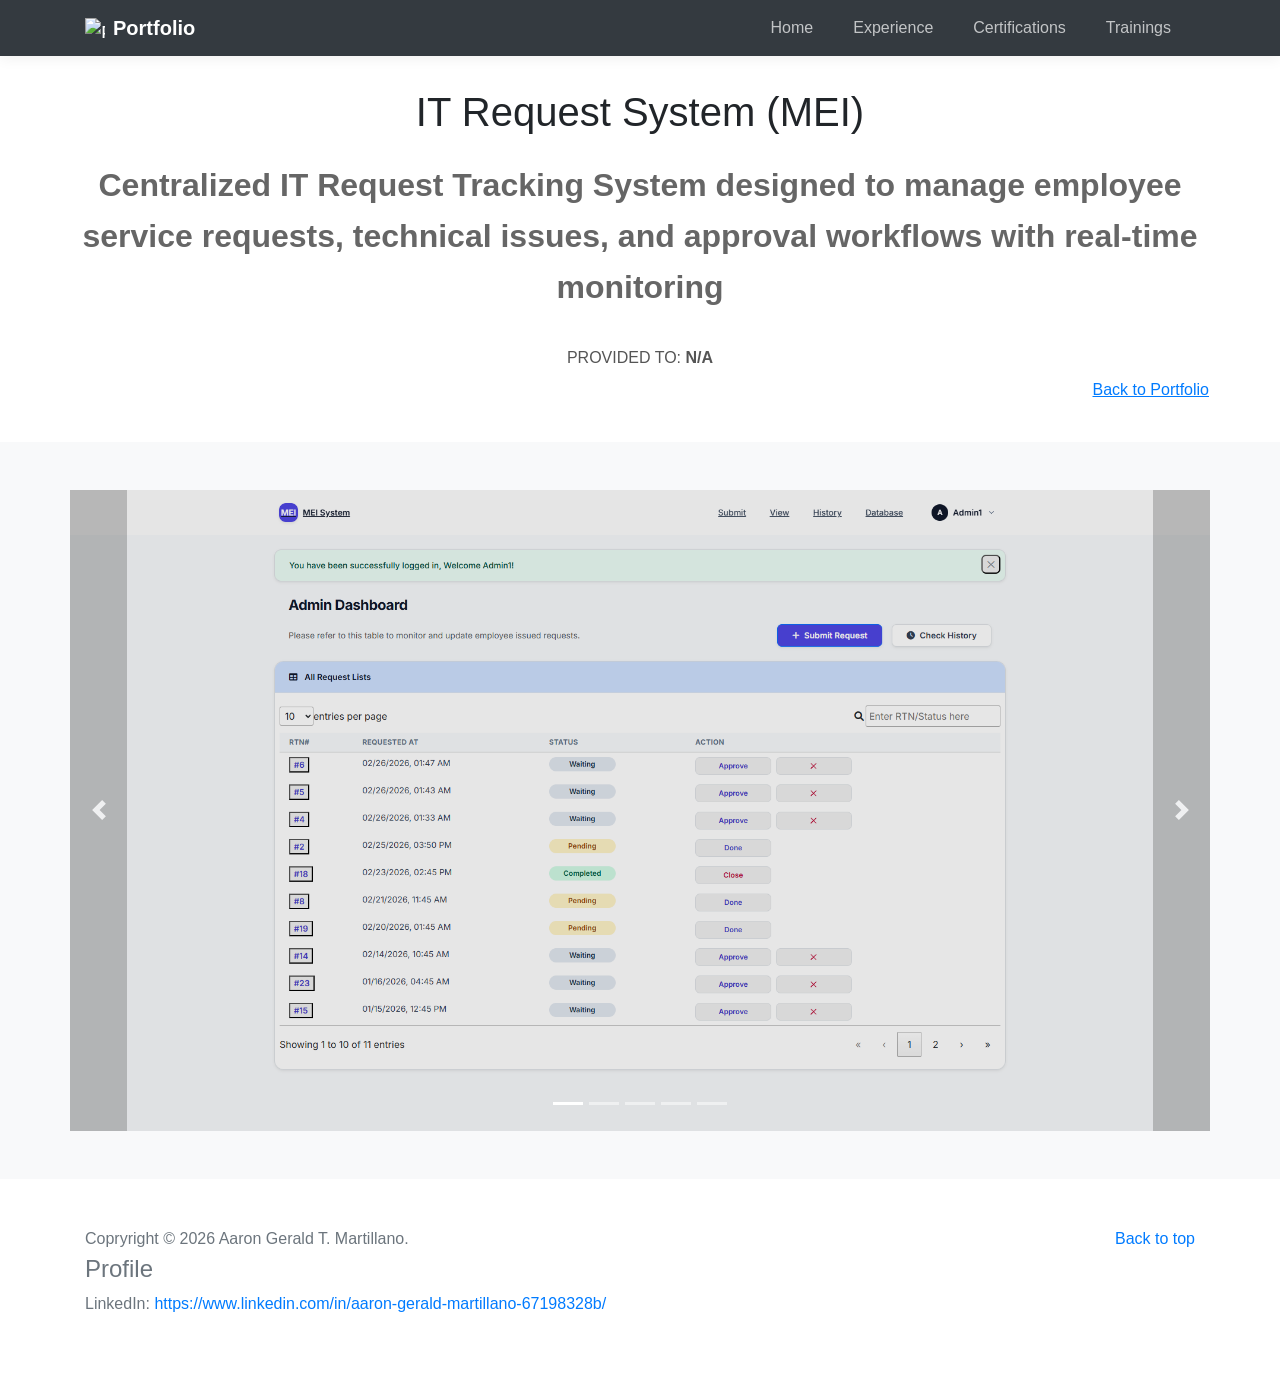
==== it-request-system.html @ b1896044 "added sitemap url" ====
<!doctype html>
<html lang="en">
  <head>
    <meta charset="utf-8">
    <meta name="viewport" content="width=device-width, initial-scale=1, shrink-to-fit=no">
    <meta name="description" content="Graduate of BS Computer Engineering in FEU Alabang, specializing in network and security infrastructure, operating systems and Python development. Fortinet FCA certified and Pearson IT Specialist in Python. Based in Cavite, Philippines.">
    <meta name="author" content="Aaron Gerald T. Martillano">
    <title>IT Request System (MEI) - Aaron Gerald T. Martillano</title>
    <link rel="icon" href="https://cdnjs.cloudflare.com/ajax/libs/font-awesome/7.0.1/css/all.min.css">

    <!-- Bootstrap core CSS -->
    <link href="https://cdn.jsdelivr.net/npm/bootstrap@4.6.2/dist/css/bootstrap.min.css" rel="stylesheet">

    <!-- Custom styles for this template -->
    <link href="assets/css/styles.css" rel="stylesheet">

    <link rel="canonical" href="https://aarown.site" />
  </head>

  <body>

    <header id="navbar-container"></header>

    <main role="main">

      <section class="jumbotron text-center">
        <div class="container">
          <h1 class="jumbotron-heading">IT Request System (MEI)</h1>
          <h1 class="project-description">Centralized IT Request Tracking System designed to manage employee service requests, technical issues, and approval workflows with real-time monitoring</h1>
          <p class="provided-to">PROVIDED TO: <strong>N/A</strong></p>
          <!-- <p class="demo-notice">THE FOLLOWING DATA IS JUST A SAMPLE FOR DEMONSTRATION PURPOSES ONLY.</p> -->
          <a href="index.html" class="back-portfolio">Back to Portfolio</a>
        </div>
      </section>

      <div class="album py-5 bg-light">
        <div class="container">

          <div class="row">
            <div id="carouselExampleIndicators" class="carousel slide" data-ride="carousel">
            <ol class="carousel-indicators">
              <li data-target="#carouselExampleIndicators" data-slide-to="0" class="active"></li>
              <li data-target="#carouselExampleIndicators" data-slide-to="1"></li>
              <li data-target="#carouselExampleIndicators" data-slide-to="2"></li>
              <li data-target="#carouselExampleIndicators" data-slide-to="3"></li>
              <li data-target="#carouselExampleIndicators" data-slide-to="3"></li>
            </ol>
            <div class="carousel-inner">
              <div class="carousel-item active">
                <img class="d-block w-100" src="assets/img/project2-b.png" alt="First slide">
              </div>
              <div class="carousel-item">
                <img class="d-block w-100" src="assets/img/project2-c.png" alt="Second slide">
              </div>
              <div class="carousel-item">
                <img class="d-block w-100" src="assets/img/project2-d.png" alt="Third slide">
              </div>
              <div class="carousel-item">
                <img class="d-block w-100" src="assets/img/project2-e.png" alt="Fourth slide">
              </div>
              <div class="carousel-item">
                <img class="d-block w-100" src="assets/img/project2-f.png" alt="Fourth slide">
              </div>
            </div>
            <a class="carousel-control-prev" href="#carouselExampleIndicators" role="button" data-slide="prev">
              <span class="carousel-control-prev-icon" aria-hidden="true"></span>
              <span class="sr-only">Previous</span>
            </a>
            <a class="carousel-control-next" href="#carouselExampleIndicators" role="button" data-slide="next">
              <span class="carousel-control-next-icon" aria-hidden="true"></span>
              <span class="sr-only">Next</span>
            </a>
          </div>
          
            
          </div>
        </div>
      </div>

    </main>

    <footer class="text-muted">
      <div class="container">
        <p class="float-right">
          <a href="#">Back to top</a>
        </p>
        <p>Copryright &copy; 2026 Aaron Gerald T. Martillano.</p>
        <h4 class="text-black">Profile</h4>
              <ul class="list-unstyled">
                <li class="text-black">LinkedIn: <a href="https://www.linkedin.com/in/aaron-gerald-martillano-67198328b/" class="text-blue">https://www.linkedin.com/in/aaron-gerald-martillano-67198328b/</a></li>
              </ul>
      </div>
    </footer>

    <!-- Bootstrap core JavaScript
    ================================================== -->
    <!-- Placed at the end of the document so the pages load faster -->
    <script src="https://code.jquery.com/jquery-3.2.1.slim.min.js" integrity="sha384-KJ3o2DKtIkvYIK3UENzmM7KCkRr/rE9/Qpg6aAZGJwFDMVNA/GpGFF93hXpG5KkN" crossorigin="anonymous"></script>
    <script src="https://cdn.jsdelivr.net/npm/bootstrap@4.6.2/dist/js/bootstrap.bundle.min.js"></script>
    <script src="assets/js/load-navbar.js"></script>
  </body>
</html>
---- assets/css/styles.css ----
:root {
  --jumbotron-padding-y: 1rem;
}

/* Fixed Navbar */
.sticky-top {
  position: fixed;
  top: 0;
  left: 0;
  right: 0;
  z-index: 1020;
  width: 100%;
}

/* Body padding to account for fixed navbar */
body {
  padding-top: 56px;
}

/* Scroll margin for sections to create space below fixed navbar */
#experience,
#certifications,
#trainings {
  scroll-margin-top: 65px;
}

/* Navbar parent container */
header {
  width: 100%;
}

/* Fixed Navbar */
.navbar.sticky-top {
  position: fixed;
  top: 0;
  left: 0;
  right: 0;
  width: 100%;
  z-index: 1020;
}

/* Navbar Navigation Styles */
.navbar-nav .nav-link {
  color: rgba(255, 255, 255, 0.7) !important;
  font-weight: 500;
  padding: 0.5rem 1rem !important;
  transition: all 0.3s ease;
  margin-right: 0.5rem;
}

.navbar-nav .nav-link:hover {
  color: #ffffff !important;
}

.navbar-nav .btn-link {
  background: none;
  border: none;
  color: rgba(255, 255, 255, 0.7) !important;
  font-weight: 500;
  padding: 0.5rem 1rem !important;
  transition: all 0.3s ease;
  margin-right: 0.5rem;
  cursor: pointer;
}

.navbar-nav .btn-link:hover {
  color: #ffffff !important;
}

.navbar-nav .btn-outline-light {
  padding: 0.275rem 0.75rem !important;
  font-size: 0.875rem;
  font-weight: 600;
}

.navbar-nav .btn-outline-light:hover {
  background-color: #007bff;
  border-color: #007bff;
}

@media (max-width: 767.98px) {
  .navbar-nav {
    margin-top: 1rem;
    border-top: 1px solid rgba(255, 255, 255, 0.1);
    padding-top: 1rem;
  }
  
  .navbar-nav .nav-link,
  .navbar-nav .btn-link {
    padding: 0.75rem 0 !important;
    margin-right: 0 !important;
  }
  
  .navbar-nav .ml-md-2 {
    margin-left: 0 !important;
    margin-top: 0.5rem;
  }
}

.jumbotron {
  padding-top: var(--jumbotron-padding-y);
  padding-bottom: var(--jumbotron-padding-y);
  margin-bottom: 0;
  background-color: #fff;
}
@media (min-width: 768px) {
  .jumbotron {
    padding-top: calc(var(--jumbotron-padding-y) * 2);
    padding-bottom: calc(var(--jumbotron-padding-y) * 2);
  }
}

.jumbotron p:last-child {
  margin-bottom: 0;
}

/* Social Buttons Styling */
.btn-social {
  padding: 0.75rem 1.5rem !important;
  font-size: 1rem;
  font-weight: 600;
  border-radius: 50px;
  border: 2px solid;
  transition: all 0.3s ease;
  text-decoration: none;
  display: inline-flex;
  align-items: center;
  justify-content: center;
  margin: 0.5rem !important;
  min-width: 180px;
  height: 50px;
  width: auto;
}

.btn-social i {
  margin-right: 0.5rem;
}

/* GitHub Button */
.btn-github {
  color: #ffffff;
  background-color: #333333;
  border-color: #333333;
}

.btn-github:hover {
  color: #ffffff;
  background-color: #24292e;
  border-color: #24292e;
  box-shadow: 0 4px 15px rgba(51, 51, 51, 0.3);
  transform: translateY(-2px);
}

/* TryHackMe Button */
.btn-tryhackme {
  color: #ffffff;
  background: linear-gradient(135deg, #0f0f0f 0%, #1a1a1a 100%);
  border-color: #00C853;
  border-width: 2px;
}

.btn-tryhackme:hover {
  color: #ffffff;
  background: linear-gradient(135deg, #00C853 0%, #00B344 100%);
  border-color: #00C853;
  box-shadow: 0 4px 20px rgba(0, 200, 83, 0.4);
  transform: translateY(-2px);
}

/* LinkedIn Button */
.btn-linkedin {
  color: #ffffff;
  background-color: #0A66C2;
  border-color: #0A66C2;
}

.btn-linkedin:hover {
  color: #ffffff;
  background-color: #084d96;
  border-color: #084d96;
  box-shadow: 0 4px 15px rgba(10, 102, 194, 0.3);
  transform: translateY(-2px);
}

.jumbotron-heading {
  font-weight: 300;
}

.project-description {
  font-size: 2rem;
  font-weight: 600;
  color: #666;
  margin-top: 1rem;
  line-height: 1.6;
}

.demo-notice {
  color: #999;
  font-size: 0.95rem;
  margin-top: 1.5rem;
  margin-bottom: 0.5rem;
  font-style: italic;
}

.provided-to {
  color: #555;
  font-size: 1rem;
  margin-top: 1.5rem;
  margin-bottom: 0;
  font-weight: 500;
}

.back-portfolio {
  padding: 0.5rem 1.5rem;
  align-self: flex-end;
  text-decoration: underline;
}

.jumbotron .container {
  max-width: 80rem;
  display: flex;
  flex-direction: column;
}

footer {
  padding-top: 3rem;
  padding-bottom: 3rem;
}

footer p {
  margin-bottom: .25rem;
}

.box-shadow { box-shadow: 0 .25rem .75rem rgba(0, 0, 0, .05); }

.carousel-control-prev,
.carousel-control-next {
  background-color: rgba(0, 0, 0, 0.4);
  width: 5%;
}

.carousel-control-prev-icon,
.carousel-control-next-icon {
  filter: brightness(1.5);
}

.carousel-inner img {
  filter: brightness(0.9);
}

.carousel-indicators li {
  background-color: rgba(255, 255, 255, 1.5);
}

.carousel-indicators li.active {
  background-color: rgba(255, 255, 255, 1.5);
}

.training-card-img {
  height: 150px;
  object-fit: contain;
  padding: 10px;
  background-color: #f8f9fa;
}

/* Horizontal Training List */
.training-list {
  display: flex;
  flex-direction: column;
  gap: 15px;
}

.training-item {
  display: flex;
  align-items: center;
  gap: 20px;
  padding: 20px;
  background-color: #fff;
  border-radius: 8px;
  box-shadow: 0 2px 8px rgba(0, 0, 0, 0.08);
  transition: all 0.3s ease;
}

.training-item:hover {
  box-shadow: 0 4px 12px rgba(0, 123, 255, 0.15);
  transform: translateY(-2px);
}

.training-item-img {
  width: 100px;
  height: 100px;
  object-fit: contain;
  flex-shrink: 0;
  background-color: #f8f9fa;
  padding: 8px;
  border-radius: 6px;
}

.training-item-content {
  flex-grow: 1;
}

.training-item-title {
  font-size: 1.1rem;
  font-weight: 600;
  color: #333;
  margin-bottom: 5px;
  margin-top: 0;
}

/* Responsive for mobile */
@media (max-width: 768px) {
  .training-item {
    flex-direction: column;
    text-align: center;
  }

  .training-item-img {
    width: 80px;
    height: 80px;
  }
}

.training-provider {
  font-size: 0.875rem;
  color: #999;
  margin-top: 0.5rem;
  margin-bottom: 0;
}

.card {
  display: flex;
  flex-direction: column;
  height: 100%;
}

.card-body {
  flex-grow: 1;
  display: flex;
  flex-direction: column;
}

.card-body .d-flex {
  margin-top: auto;
}

/* Timeline Styles */
.timeline {
  position: relative;
  padding: 20px 0;
}

.timeline::before {
  content: '';
  position: absolute;
  left: 50%;
  transform: translateX(-50%);
  width: 4px;
  height: 100%;
  background: linear-gradient(to bottom, #007bff, #0056b3);
  border-radius: 2px;
}

.timeline-item {
  margin-bottom: 50px;
  position: relative;
}

.timeline-item:nth-child(odd) .timeline-content {
  margin-left: 0;
  margin-right: 50%;
  padding-right: 30px;
  text-align: right;
}

.timeline-item:nth-child(even) .timeline-content {
  margin-left: 50%;
  margin-right: 0;
  padding-left: 30px;
  text-align: left;
}

.timeline-marker {
  position: absolute;
  left: 50%;
  top: 30px;
  transform: translateX(-50%);
  width: 20px;
  height: 20px;
  background: white;
  border: 4px solid #007bff;
  border-radius: 50%;
  z-index: 1;
  transition: all 0.3s ease;
}

.timeline-item:hover .timeline-marker {
  width: 28px;
  height: 28px;
  background: #007bff;
  box-shadow: 0 0 0 8px rgba(0, 123, 255, 0.1);
}

.timeline-content {
  padding: 20px;
  background: #f8f9fa;
  border-radius: 8px;
  box-shadow: 0 2px 8px rgba(0, 0, 0, 0.08);
  transition: all 0.3s ease;
}

.timeline-item:hover .timeline-content {
  box-shadow: 0 4px 12px rgba(0, 123, 255, 0.15);
  background: #fff;
}

.timeline-title {
  font-size: 1.3rem;
  font-weight: 600;
  color: #333;
  margin-bottom: 5px;
}

.timeline-company {
  font-size: 1rem;
  color: #007bff;
  font-weight: 500;
  margin-bottom: 5px;
}

.timeline-date {
  font-size: 0.9rem;
  color: #999;
  margin-bottom: 10px;
  font-style: italic;
}

.timeline-description {
  font-size: 0.95rem;
  color: #555;
  line-height: 1.6;
  margin-bottom: 15px;
}

.timeline-tags {
  display: flex;
  flex-wrap: wrap;
  gap: 8px;
}

.timeline-tags .badge {
  font-size: 0.75rem;
  padding: 6px 12px;
  border-radius: 20px;
}

/* Education Timeline Item - Foundation */
.timeline-item-education {
  position: relative;
  margin-bottom: 100px;
}

.timeline-item-education .timeline-content {
  margin-left: 0 !important;
  margin-right: 0 !important;
  padding: 30px;
  background: linear-gradient(135deg, #e7f0ff 0%, #f0f4ff 100%);
  border: 2px dashed #007bff;
  border-radius: 12px;
  text-align: center;
  box-shadow: inset 0 2px 4px rgba(0, 123, 255, 0.05);
}

.timeline-item-education:hover .timeline-content {
  background: linear-gradient(135deg, #d9e8ff 0%, #e7ecff 100%);
  border-color: #0056b3;
}

.timeline-item-education .timeline-marker {
  left: 50%;
  background: #007bff;
  border-color: #fff;
  width: 24px;
  height: 24px;
  top: -42px;
}

.timeline-item-education .timeline-title {
  color: #007bff;
  font-weight: 700;
}

.timeline-item-education .timeline-company {
  color: #0056b3;
  font-weight: 600;
  font-size: 1.05rem;
}

/* Responsive Timeline */
@media (max-width: 768px) {
  .timeline::before {
    left: 15px;
  }

  .timeline-item:nth-child(odd) .timeline-content,
  .timeline-item:nth-child(even) .timeline-content {
    margin-left: 50px;
    margin-right: 0;
    padding-left: 20px;
    padding-right: 0;
    text-align: left;
  }

  .timeline-item-education .timeline-content {
    margin-left: 0 !important;
    margin-right: 0 !important;
    text-align: center;
    padding: 20px;
  }

  .timeline-marker {
    left: 15px;
  }
}
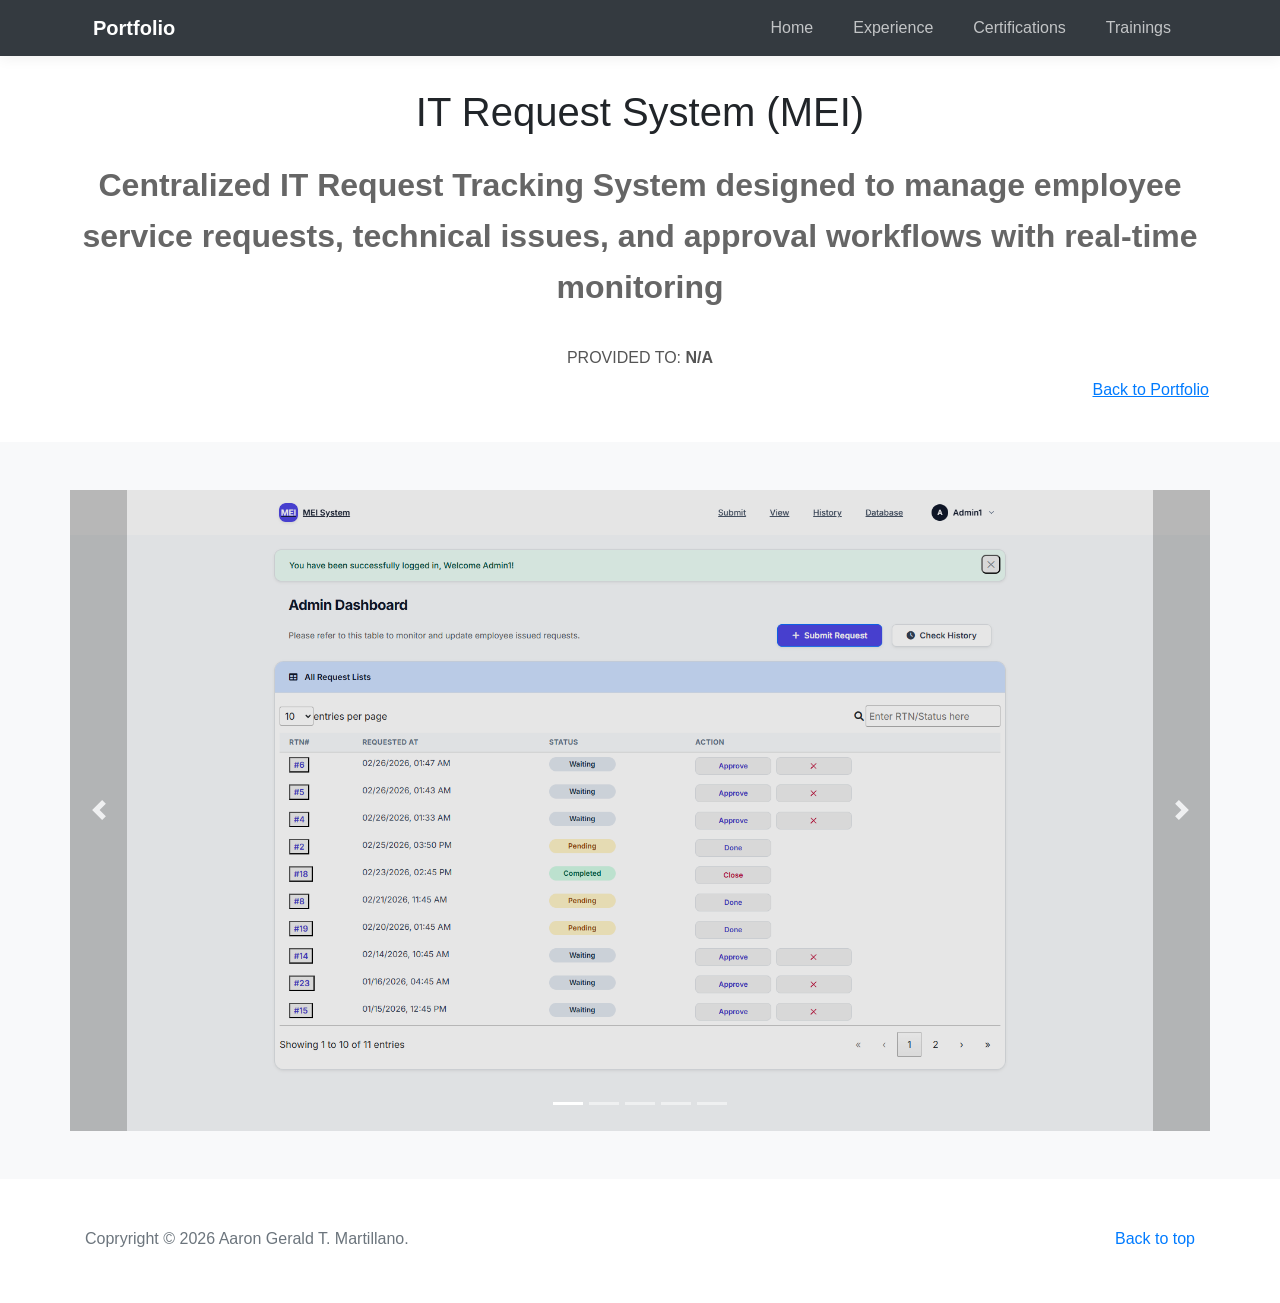
==== commit 21fdae48: "modified UI for simplicity and remove redundant items" ====
--- a/it-request-system.html
+++ b/it-request-system.html
@@ -4,10 +4,11 @@
   <head>
     <meta charset="utf-8">
     <meta name="viewport" content="width=device-width, initial-scale=1, shrink-to-fit=no">
-    <meta name="description" content="Graduate of BS Computer Engineering in FEU Alabang, specializing in network and security infrastructure, operating systems and Python development. Fortinet FCA certified and Pearson IT Specialist in Python. Based in Cavite, Philippines.">
+    <meta name="robots" content="noindex, nofollow">
+    <meta name="description" content="Computer Engineering graduate from FEU Alabang with hands-on experience in IT infrastructure, network support, and systems administration. Fortinet FCA certified and Pearson IT Specialist in Python, with additional exposure to full-stack development and Linux environments. Currently pursuing CCNA.">
     <meta name="author" content="Aaron Gerald T. Martillano">
     <title>IT Request System (MEI) - Aaron Gerald T. Martillano</title>
-    <link rel="icon" href="https://cdnjs.cloudflare.com/ajax/libs/font-awesome/7.0.1/css/all.min.css">
+    <link rel="icon" type="image/x-icon" href="favicon.ico">
 
     <!-- Bootstrap core CSS -->
     <link href="https://cdn.jsdelivr.net/npm/bootstrap@4.6.2/dist/css/bootstrap.min.css" rel="stylesheet">
@@ -86,10 +87,6 @@
           <a href="#">Back to top</a>
         </p>
         <p>Copryright &copy; 2026 Aaron Gerald T. Martillano.</p>
-        <h4 class="text-black">Profile</h4>
-              <ul class="list-unstyled">
-                <li class="text-black">LinkedIn: <a href="https://www.linkedin.com/in/aaron-gerald-martillano-67198328b/" class="text-blue">https://www.linkedin.com/in/aaron-gerald-martillano-67198328b/</a></li>
-              </ul>
       </div>
     </footer>
 
--- a/assets/css/styles.css
+++ b/assets/css/styles.css
@@ -20,7 +20,8 @@
 /* Scroll margin for sections to create space below fixed navbar */
 #experience,
 #certifications,
-#trainings {
+#trainings,
+#contact {
   scroll-margin-top: 65px;
 }
 
@@ -231,7 +232,81 @@
   margin-bottom: .25rem;
 }
 
+/* Contact Form Styles */
+.contact-section {
+  background-color: #f8f9fa !important;
+}
+
+.contact-form {
+  background: white;
+  padding: 2rem;
+  border-radius: 10px;
+  box-shadow: 0 2px 10px rgba(0, 0, 0, 0.08);
+}
+
+.contact-form .form-group label {
+  font-weight: 600;
+  color: #333;
+  margin-bottom: 0.5rem;
+}
+
+.contact-form .form-control {
+  border: 1px solid #ddd;
+  border-radius: 6px;
+  padding: 0.75rem;
+  font-size: 0.95rem;
+  transition: all 0.3s ease;
+}
+
+.contact-form .form-control:focus {
+  border-color: #007bff;
+  box-shadow: 0 0 0 0.2rem rgba(0, 123, 255, 0.25);
+}
+
+.contact-form .btn-primary {
+  padding: 0.75rem 1.5rem;
+  font-weight: 600;
+  border-radius: 6px;
+  background-color: #007bff;
+  border-color: #007bff;
+  transition: all 0.3s ease;
+  font-size: 1rem;
+}
+
+.contact-form .btn-primary:hover {
+  background-color: #0056b3;
+  border-color: #0056b3;
+  box-shadow: 0 4px 12px rgba(0, 123, 255, 0.3);
+  transform: translateY(-2px);
+}
+
+.alert {
+  border-radius: 6px;
+  border: none;
+}
+
+.alert-success {
+  background-color: #d4edda;
+  color: #155724;
+}
+
+.alert-danger {
+  background-color: #f8d7da;
+  color: #721c24;
+}
+
 .box-shadow { box-shadow: 0 .25rem .75rem rgba(0, 0, 0, .05); }
+
+/* Center project cards in album section */
+.album .row {
+  display: flex;
+  justify-content: center;
+  flex-wrap: wrap;
+}
+
+.album .col-md-4 {
+  margin-bottom: 1.5rem;
+}
 
 .carousel-control-prev,
 .carousel-control-next {
@@ -370,7 +445,7 @@
   margin-left: 0;
   margin-right: 50%;
   padding-right: 30px;
-  text-align: right;
+  text-align: left;
 }
 
 .timeline-item:nth-child(even) .timeline-content {
@@ -440,6 +515,12 @@
   color: #555;
   line-height: 1.6;
   margin-bottom: 15px;
+  padding-left: 1.5rem;
+  list-style-type: disc;
+}
+
+.timeline-description li {
+  margin-bottom: 8px;
 }
 
 .timeline-tags {
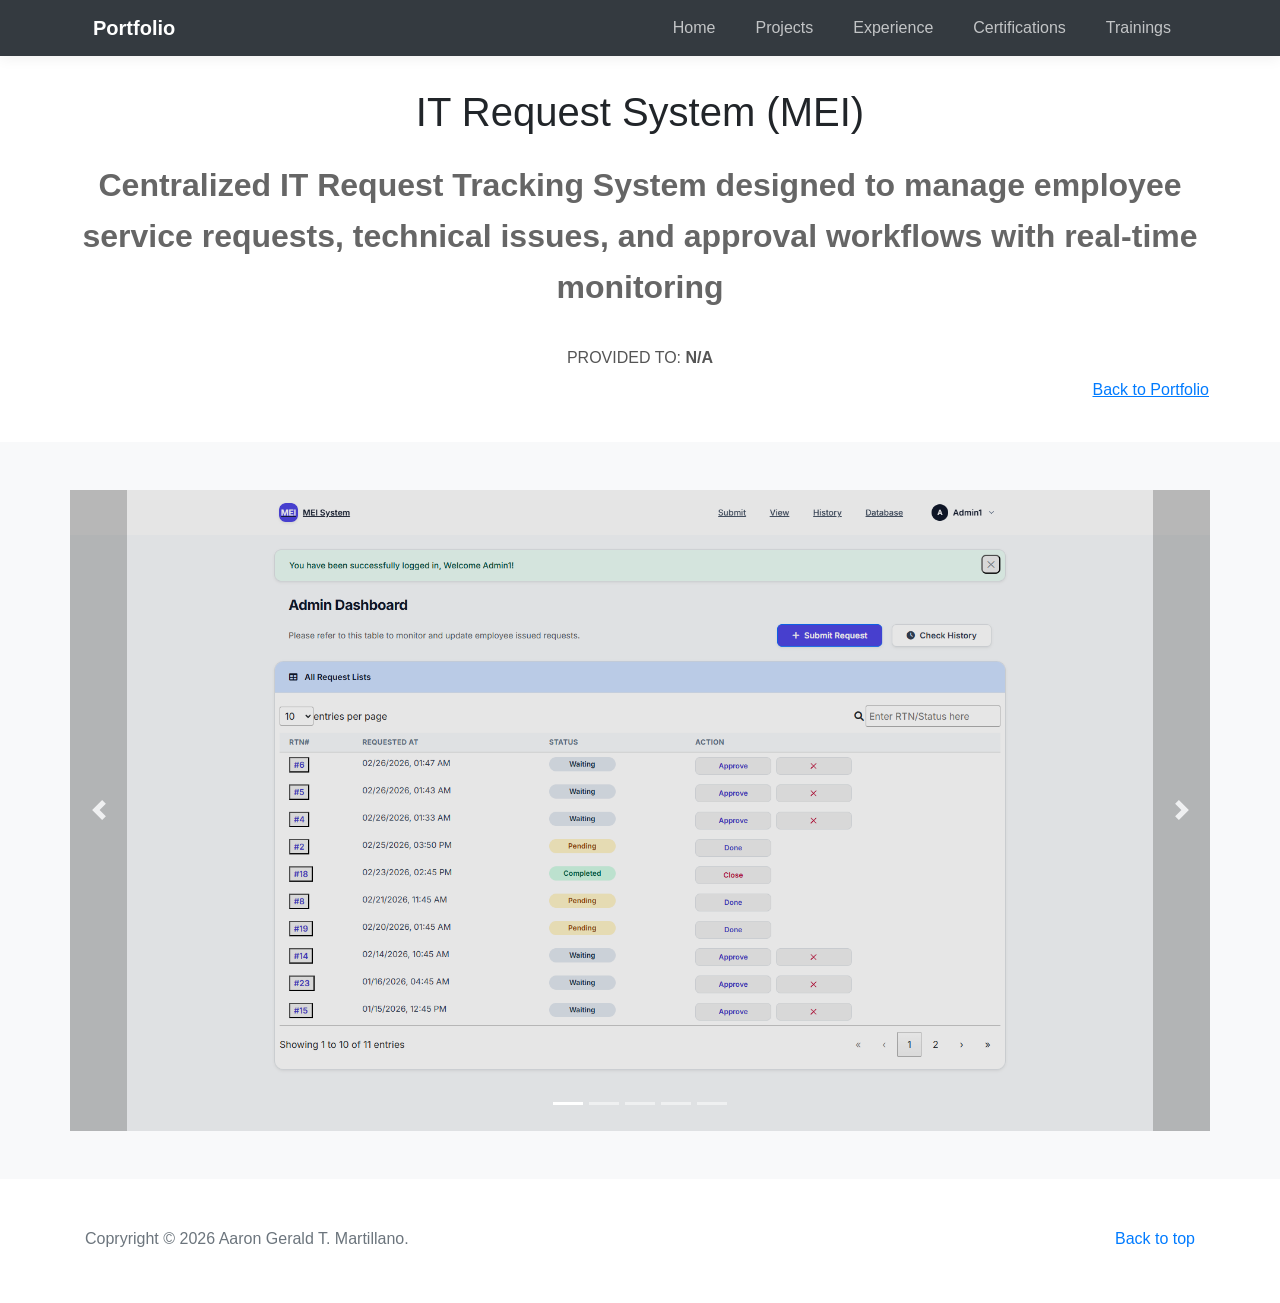
==== commit 00310e8c: "modified SEO content description" ====
--- a/it-request-system.html
+++ b/it-request-system.html
@@ -5,7 +5,7 @@
     <meta charset="utf-8">
     <meta name="viewport" content="width=device-width, initial-scale=1, shrink-to-fit=no">
     <meta name="robots" content="noindex, nofollow">
-    <meta name="description" content="Computer Engineering graduate from FEU Alabang with hands-on experience in IT infrastructure, network support, and systems administration. Fortinet FCA certified and Pearson IT Specialist in Python, with additional exposure to full-stack development and Linux environments. Currently pursuing CCNA.">
+    <meta name="description" content="">
     <meta name="author" content="Aaron Gerald T. Martillano">
     <title>IT Request System (MEI) - Aaron Gerald T. Martillano</title>
     <link rel="icon" type="image/x-icon" href="favicon.ico">
--- a/assets/css/styles.css
+++ b/assets/css/styles.css
@@ -18,6 +18,7 @@
 }
 
 /* Scroll margin for sections to create space below fixed navbar */
+#projects,
 #experience,
 #certifications,
 #trainings,
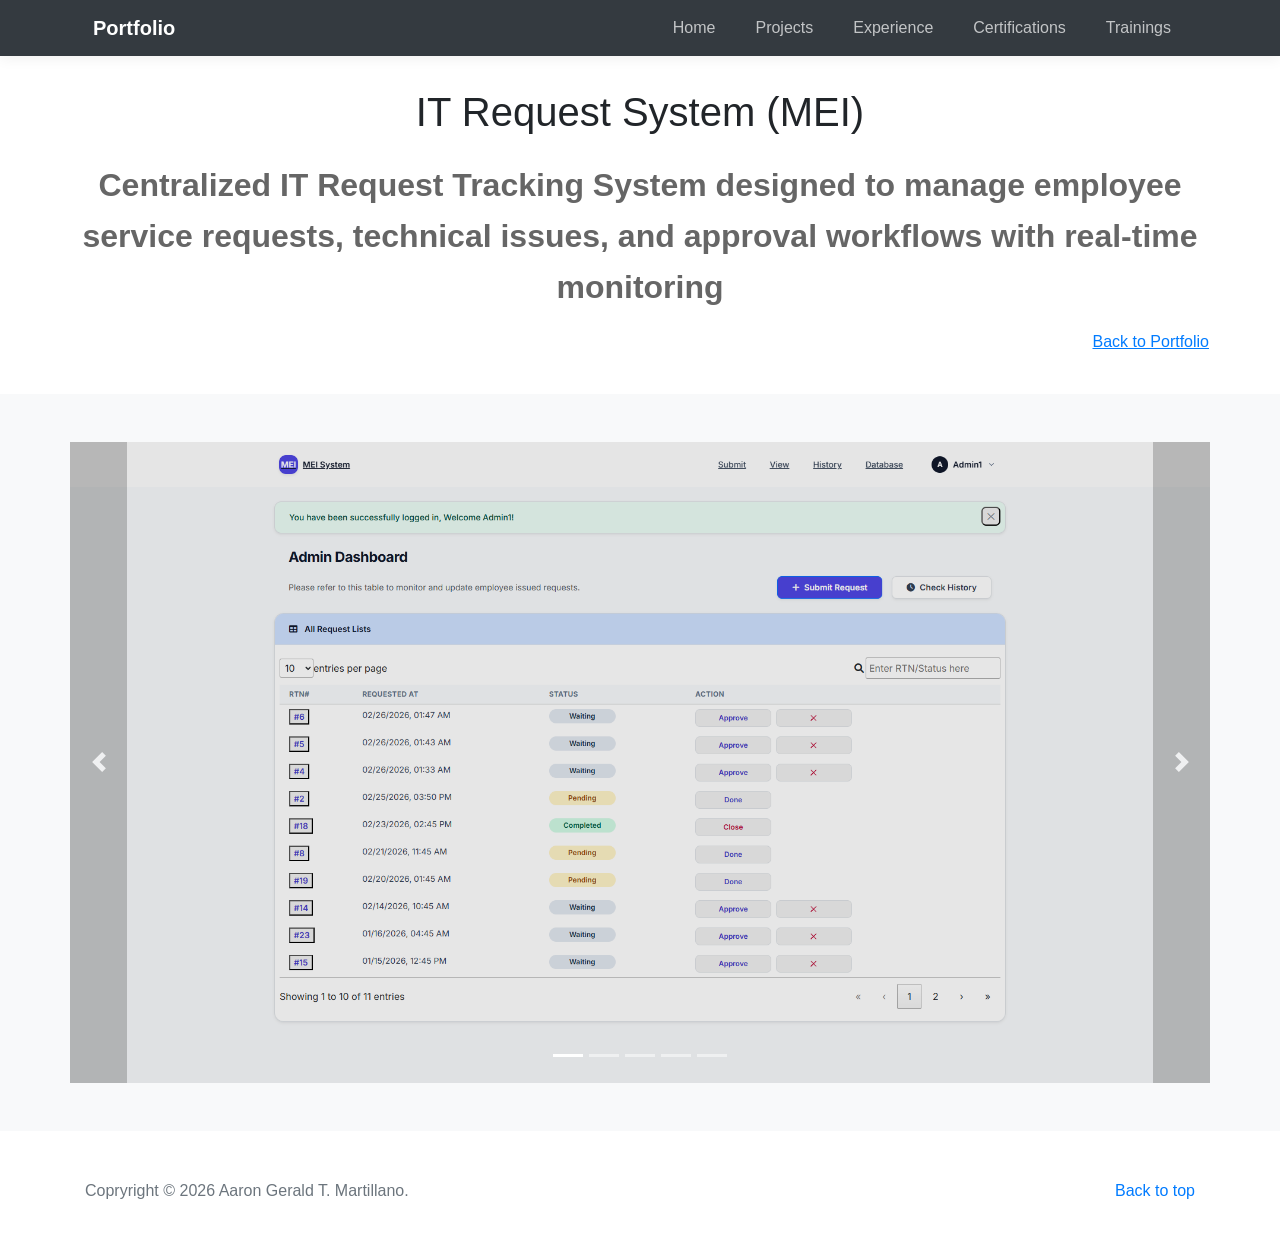
==== commit f0fce19e: "simplified projects section" ====
--- a/it-request-system.html
+++ b/it-request-system.html
@@ -29,7 +29,6 @@
         <div class="container">
           <h1 class="jumbotron-heading">IT Request System (MEI)</h1>
           <h1 class="project-description">Centralized IT Request Tracking System designed to manage employee service requests, technical issues, and approval workflows with real-time monitoring</h1>
-          <p class="provided-to">PROVIDED TO: <strong>N/A</strong></p>
           <!-- <p class="demo-notice">THE FOLLOWING DATA IS JUST A SAMPLE FOR DEMONSTRATION PURPOSES ONLY.</p> -->
           <a href="index.html" class="back-portfolio">Back to Portfolio</a>
         </div>
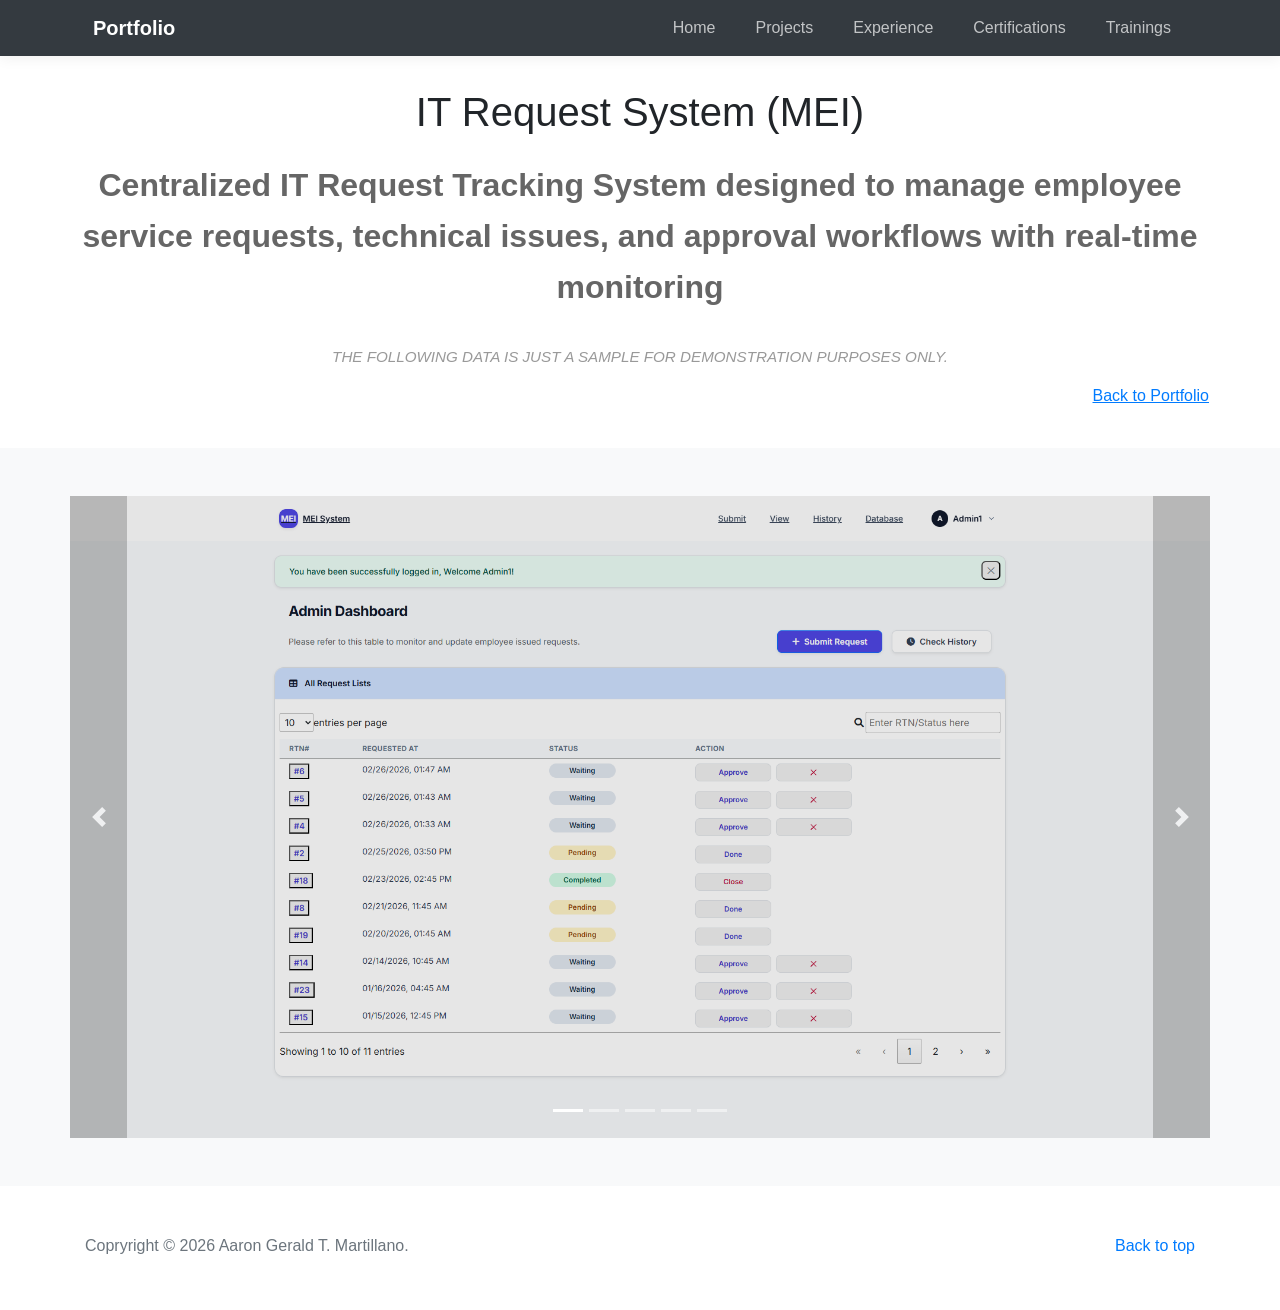
==== commit d4e03c25: "uncommented paragraph project" ====
--- a/it-request-system.html
+++ b/it-request-system.html
@@ -29,7 +29,7 @@
         <div class="container">
           <h1 class="jumbotron-heading">IT Request System (MEI)</h1>
           <h1 class="project-description">Centralized IT Request Tracking System designed to manage employee service requests, technical issues, and approval workflows with real-time monitoring</h1>
-          <!-- <p class="demo-notice">THE FOLLOWING DATA IS JUST A SAMPLE FOR DEMONSTRATION PURPOSES ONLY.</p> -->
+          <p class="demo-notice">THE FOLLOWING DATA IS JUST A SAMPLE FOR DEMONSTRATION PURPOSES ONLY.</p>
           <a href="index.html" class="back-portfolio">Back to Portfolio</a>
         </div>
       </section>
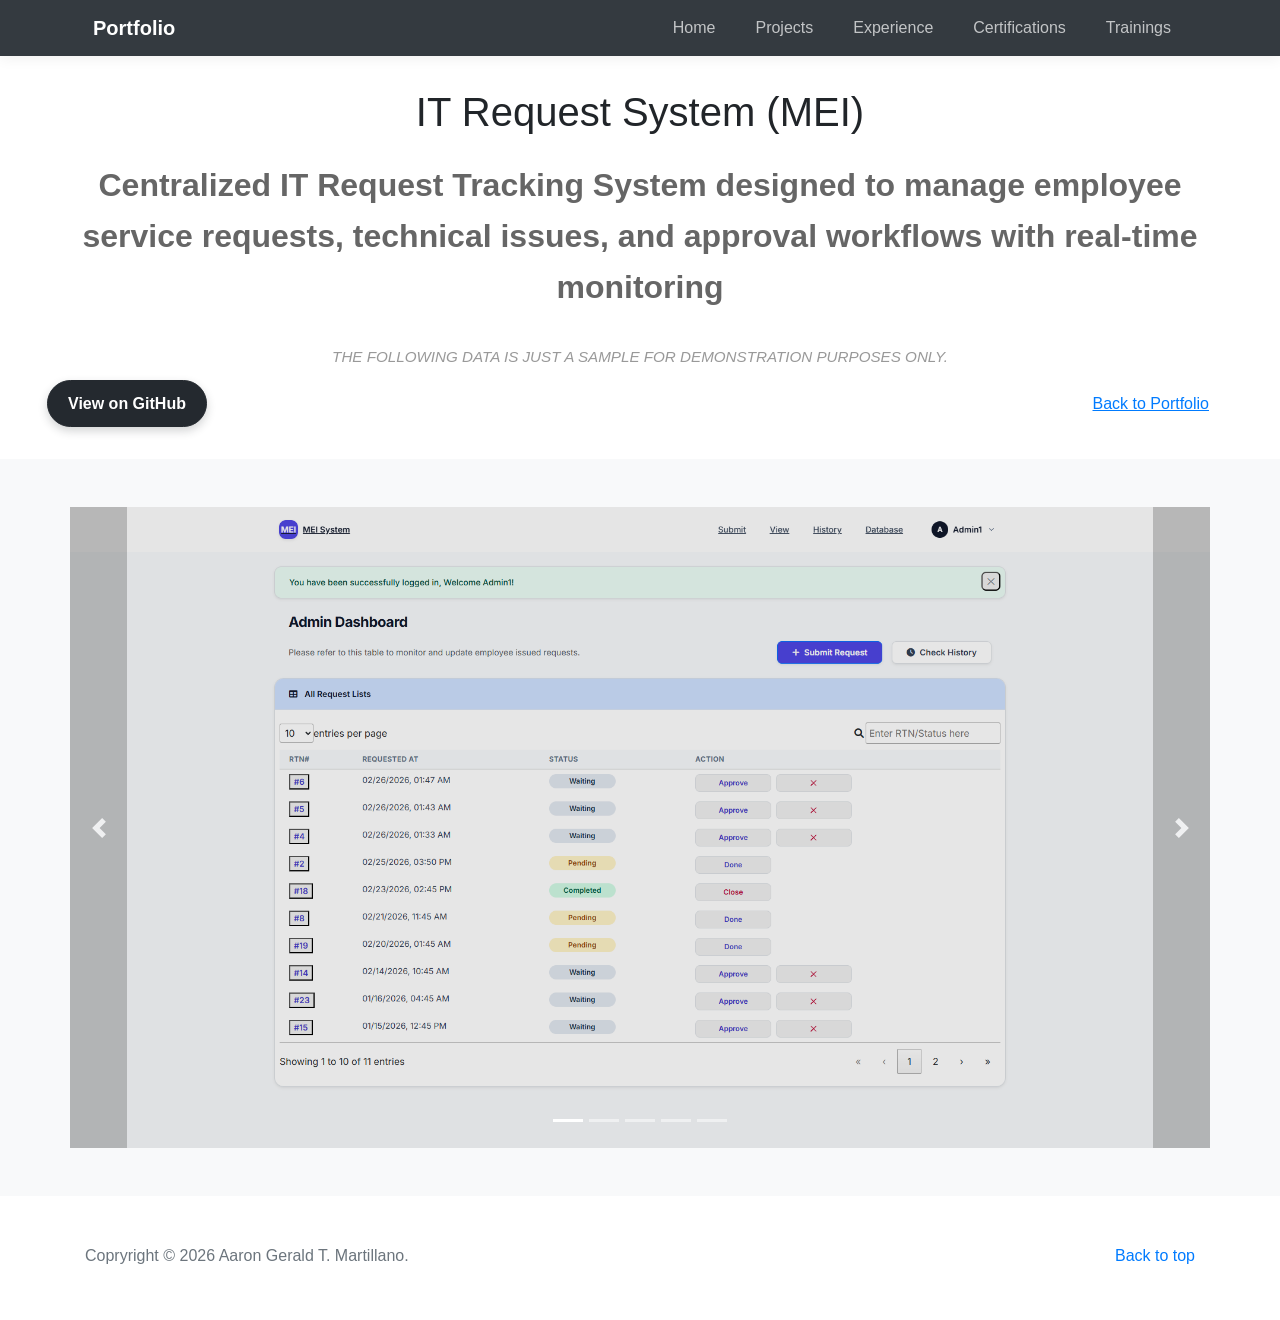
==== commit 80e29ffa: "added new project, experience and trainings, also added github button on project details" ====
--- a/it-request-system.html
+++ b/it-request-system.html
@@ -30,7 +30,10 @@
           <h1 class="jumbotron-heading">IT Request System (MEI)</h1>
           <h1 class="project-description">Centralized IT Request Tracking System designed to manage employee service requests, technical issues, and approval workflows with real-time monitoring</h1>
           <p class="demo-notice">THE FOLLOWING DATA IS JUST A SAMPLE FOR DEMONSTRATION PURPOSES ONLY.</p>
-          <a href="index.html" class="back-portfolio">Back to Portfolio</a>
+          <div class="project-actions">
+            <a href="https://github.com/aarown00/MEI" class="btn github-project-link" target="_blank" rel="noopener noreferrer">View on GitHub</a>
+            <a href="index.html" class="back-portfolio">Back to Portfolio</a>
+          </div>
         </div>
       </section>
 
--- a/assets/css/styles.css
+++ b/assets/css/styles.css
@@ -196,6 +196,17 @@
   line-height: 1.6;
 }
 
+.project-placeholder {
+  min-height: 180px;
+  display: flex;
+  align-items: center;
+  justify-content: center;
+  padding: 1rem;
+  color: #6c757d;
+  background-color: #e9ecef;
+  text-align: center;
+}
+
 .demo-notice {
   color: #999;
   font-size: 0.95rem;
@@ -214,8 +225,34 @@
 
 .back-portfolio {
   padding: 0.5rem 1.5rem;
-  align-self: flex-end;
   text-decoration: underline;
+}
+
+.project-actions {
+  width: 100%;
+  display: flex;
+  align-items: center;
+  justify-content: space-between;
+  margin-top: 0.25rem;
+}
+
+.github-project-link {
+  padding: 0.65rem 1.25rem;
+  color: #fff;
+  background-color: #24292f;
+  border: 1px solid #24292f;
+  border-radius: 999px;
+  font-weight: 600;
+  box-shadow: 0 4px 10px rgba(36, 41, 47, 0.2);
+  transition: all 0.2s ease;
+}
+
+.github-project-link:hover {
+  color: #fff;
+  background-color: #000;
+  border-color: #000;
+  box-shadow: 0 6px 14px rgba(36, 41, 47, 0.3);
+  transform: translateY(-2px);
 }
 
 .jumbotron .container {
@@ -307,6 +344,12 @@
 
 .album .col-md-4 {
   margin-bottom: 1.5rem;
+}
+
+#projects .card-img-top {
+  width: 100%;
+  height: 180px;
+  object-fit: cover;
 }
 
 .carousel-control-prev,
